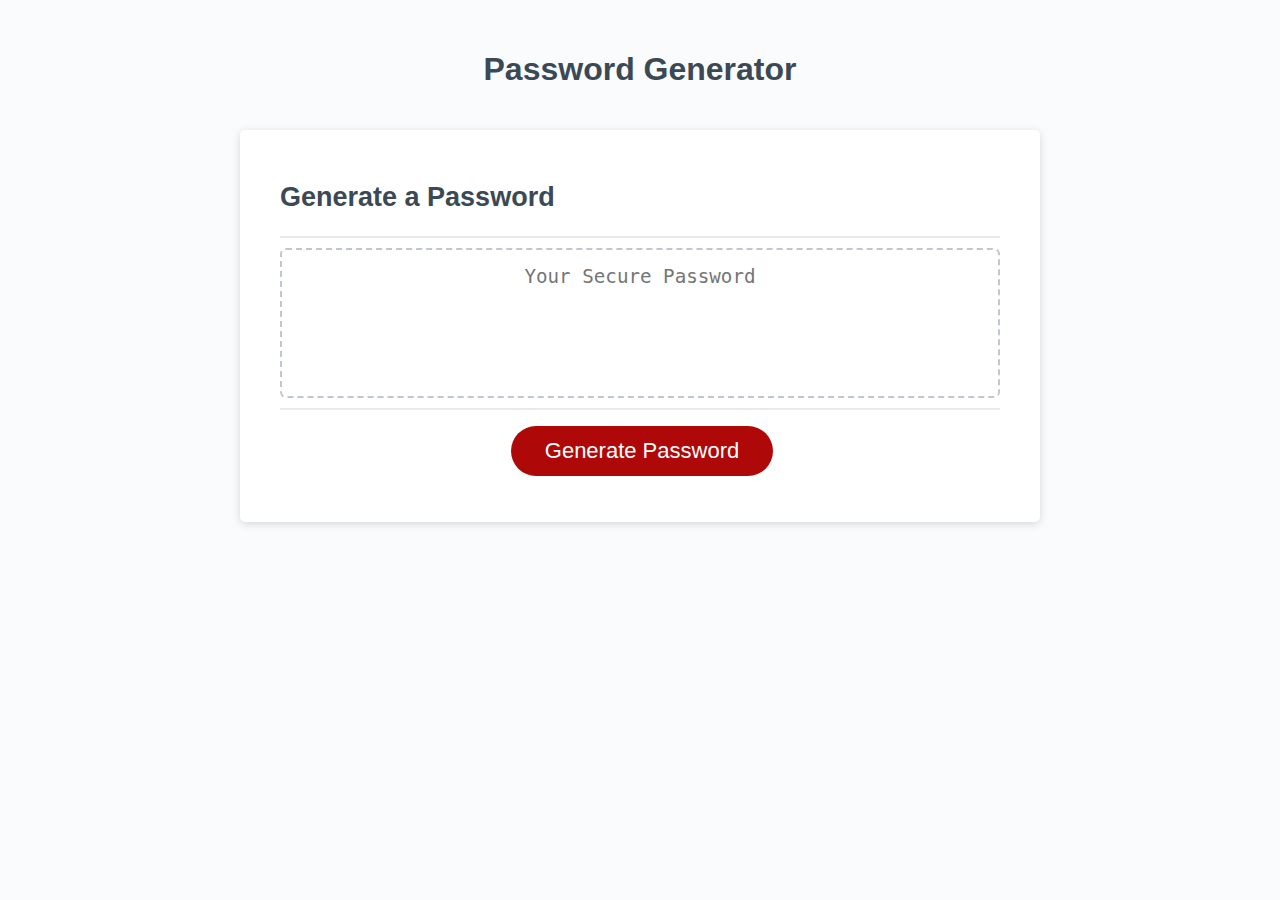
==== Develop/index.html @ 1b73407b "worked on JS code" ====
<!DOCTYPE html>
<html lang="en">
  <head>
    <meta charset="UTF-8" />
    <meta name="viewport" content="width=device-width, initial-scale=1.0" />
    <meta http-equiv="X-UA-Compatible" content="ie=edge" />
    <title>Password Generator</title>
    <link rel="stylesheet" href="style.css" />
  </head>
  <body>
    <div class="wrapper">
      <header>
        <h1>Password Generator</h1>
      </header>
      <div class="card">
        <div class="card-header">
          <h2>Generate a Password</h2>
        </div>
        <div class="card-body">
          <textarea
            readonly
            id="password"
            placeholder="Your Secure Password"
            aria-label="Generated Password"
          ></textarea>
        </div>
        <div class="card-footer">
          <button id="generate" class="btn">Generate Password</button>
        </div>
      </div>
    </div>
    <script src="script.js"></script>
  </body>
</html>
---- Develop/style.css ----
*,
*::before,
*::after {
  box-sizing: border-box;
}

html,
body,
.wrapper {
  height: 100%;
  margin: 0;
  padding: 0;
}

body {
  font-family: sans-serif;
  background-color: #f9fbfd;
}

.wrapper {
  padding-top: 30px;
  padding-left: 20px;
  padding-right: 20px;
}

header {
  text-align: center;
  padding: 20px;
  padding-top: 0px;
  color: hsl(206, 17%, 28%);
}

.card {
  background-color: hsl(0, 0%, 100%);
  border-radius: 5px;
  border-width: 1px;
  box-shadow: rgba(0, 0, 0, 0.15) 0px 2px 8px 0px;
  color: hsl(206, 17%, 28%);
  font-size: 18px;
  margin: 0 auto;
  max-width: 800px;
  padding: 30px 40px;
}

.card-header::after {
  content: " ";
  display: block;
  width: 100%;
  background: #e7e9eb;
  height: 2px;
}

.card-body {
  min-height: 100px;
}

.card-footer {
  text-align: center;
}

.card-footer::before {
  content: " ";
  display: block;
  width: 100%;
  background: #e7e9eb;
  height: 2px;
}

.card-footer::after {
  content: " ";
  display: block;
  clear: both;
}

.btn {
  border: none;
  background-color: hsl(360, 91%, 36%);
  border-radius: 25px;
  box-shadow: rgba(0, 0, 0, 0.1) 0px 1px 6px 0px rgba(0, 0, 0, 0.2) 0px 1px 1px
    0px;
  color: hsl(0, 0%, 100%);
  display: inline-block;
  font-size: 22px;
  line-height: 22px;
  margin: 16px 16px 16px 20px;
  padding: 14px 34px;
  text-align: center;
  cursor: pointer;
}

button[disabled] {
  cursor: default;
  background: #c0c7cf;
}

.float-right {
  float: right;
}

#password {
  -webkit-appearance: none;
  -moz-appearance: none;
  appearance: none;
  border: none;
  display: block;
  width: 100%;
  padding-top: 15px;
  padding-left: 15px;
  padding-right: 15px;
  padding-bottom: 85px;
  font-size: 1.2rem;
  text-align: center;
  margin-top: 10px;
  margin-bottom: 10px;
  border: 2px dashed #c0c7cf;
  border-radius: 6px;
  resize: none;
  overflow: hidden;
}

@media (max-width: 690px) {
  .btn {
    font-size: 1rem;
    margin: 16px 0px 0px 0px;
    padding: 10px 15px;
  }

  #password {
    font-size: 1rem;
  }
}

@media (max-width: 500px) {
  .btn {
    font-size: 0.8rem;
  }
}
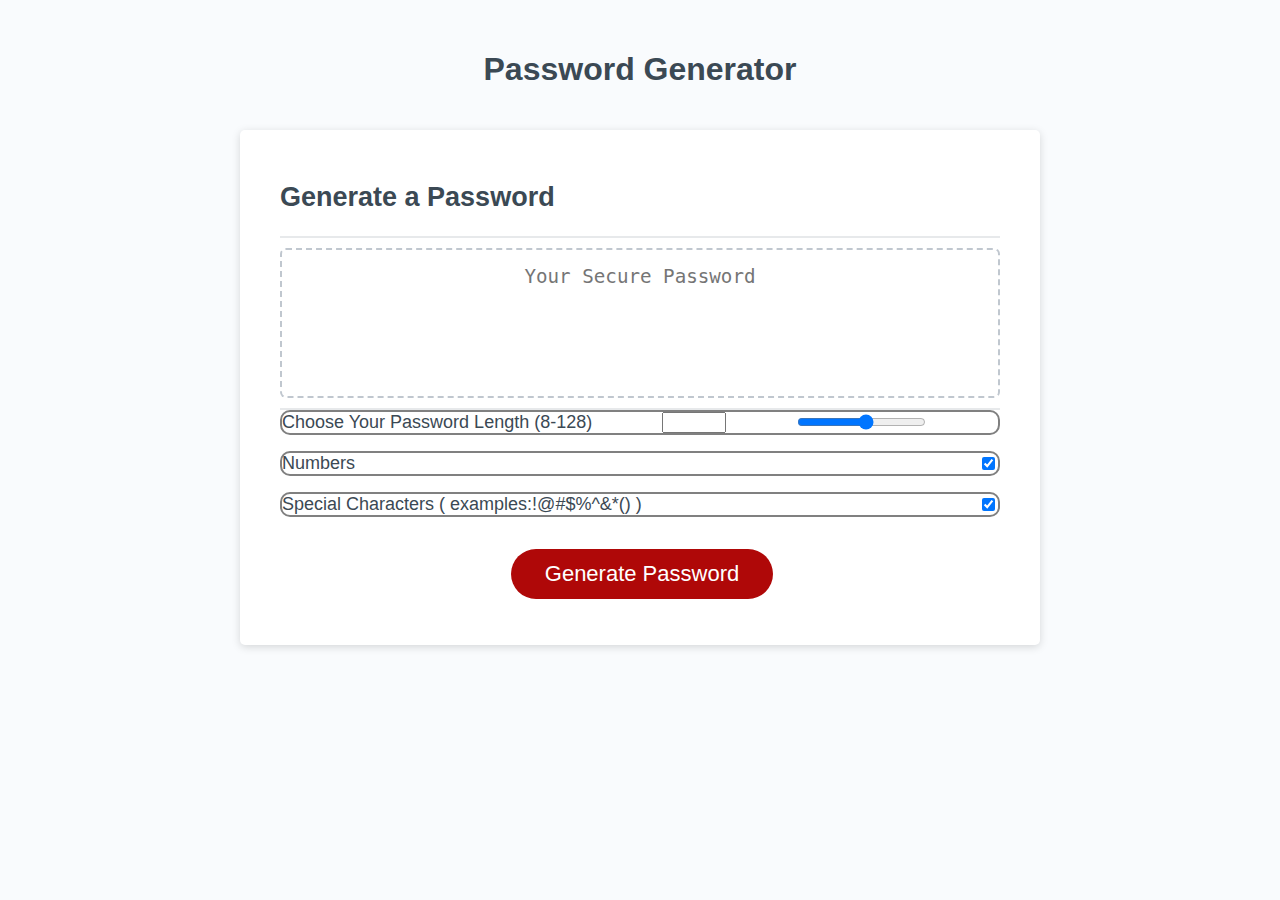
==== commit eef8d82f: "cleaned up directory removed extra files" ====
--- a/Develop/index.html
+++ b/Develop/index.html
@@ -1,34 +1,52 @@
 <!DOCTYPE html>
 <html lang="en">
-  <head>
-    <meta charset="UTF-8" />
-    <meta name="viewport" content="width=device-width, initial-scale=1.0" />
-    <meta http-equiv="X-UA-Compatible" content="ie=edge" />
-    <title>Password Generator</title>
-    <link rel="stylesheet" href="style.css" />
-  </head>
-  <body>
-    <div class="wrapper">
-      <header>
-        <h1>Password Generator</h1>
-      </header>
-      <div class="card">
-        <div class="card-header">
-          <h2>Generate a Password</h2>
-        </div>
-        <div class="card-body">
-          <textarea
-            readonly
-            id="password"
-            placeholder="Your Secure Password"
-            aria-label="Generated Password"
-          ></textarea>
-        </div>
-        <div class="card-footer">
+
+<head>
+  <meta charset="UTF-8" />
+  <meta name="viewport" content="width=device-width, initial-scale=1.0" />
+  <meta http-equiv="X-UA-Compatible" content="ie=edge" />
+  <title>Password Generator</title>
+  <link rel="stylesheet" href="style.css" />
+</head>
+
+<body>
+  <div class="wrapper">
+    <header>
+      <h1>Password Generator</h1>
+    </header>
+    <div class="card">
+      <div class="card-header">
+        <h2>Generate a Password</h2>
+      </div>
+      <div class="card-body">
+        <textarea readonly id="password" placeholder="Your Secure Password" aria-label="Generated Password"></textarea>
+      </div>
+      <div class="card-footer">
+
+        <div class="settings">
+          <div class="passchoice">
+            <label for=" lengthNumber">Choose Your Password Length (8-128)</label>
+            <input type="number" id="length" min="8" max="128" step="8" class="charNumber" />
+
+            <input type="range" id="length" min="8" max="128" step="8" class="charRange" />
+
+            <span id="prefered-length"></span>
+          </div>
+
+          <div class="passchoice">
+            <label>Numbers</label>
+            <input type="checkbox" id="numbers" checked />
+          </div>
+          <div class="passchoice">
+            <label>Special Characters ( examples:!@#$%^&*() )</label>
+            <input type="checkbox" id="symbols" checked />
+          </div>
+
           <button id="generate" class="btn">Generate Password</button>
         </div>
       </div>
     </div>
     <script src="script.js"></script>
-  </body>
-</html>
+</body>
+
+</html>--- a/Develop/style.css
+++ b/Develop/style.css
@@ -76,8 +76,7 @@
   border: none;
   background-color: hsl(360, 91%, 36%);
   border-radius: 25px;
-  box-shadow: rgba(0, 0, 0, 0.1) 0px 1px 6px 0px rgba(0, 0, 0, 0.2) 0px 1px 1px
-    0px;
+  box-shadow: rgba(0, 0, 0, 0.1) 0px 1px 6px 0px rgba(0, 0, 0, 0.2) 0px 1px 1px 0px;
   color: hsl(0, 0%, 100%);
   display: inline-block;
   font-size: 22px;
@@ -118,6 +117,17 @@
   overflow: hidden;
 }
 
+.passchoice {
+
+  border: 2px solid grey;
+  border-radius: 10px;
+  margin-bottom: 1rem;
+  display: flex;
+  align-items: center;
+  justify-content: space-between;
+
+}
+
 @media (max-width: 690px) {
   .btn {
     font-size: 1rem;
@@ -134,4 +144,4 @@
   .btn {
     font-size: 0.8rem;
   }
-}
+}